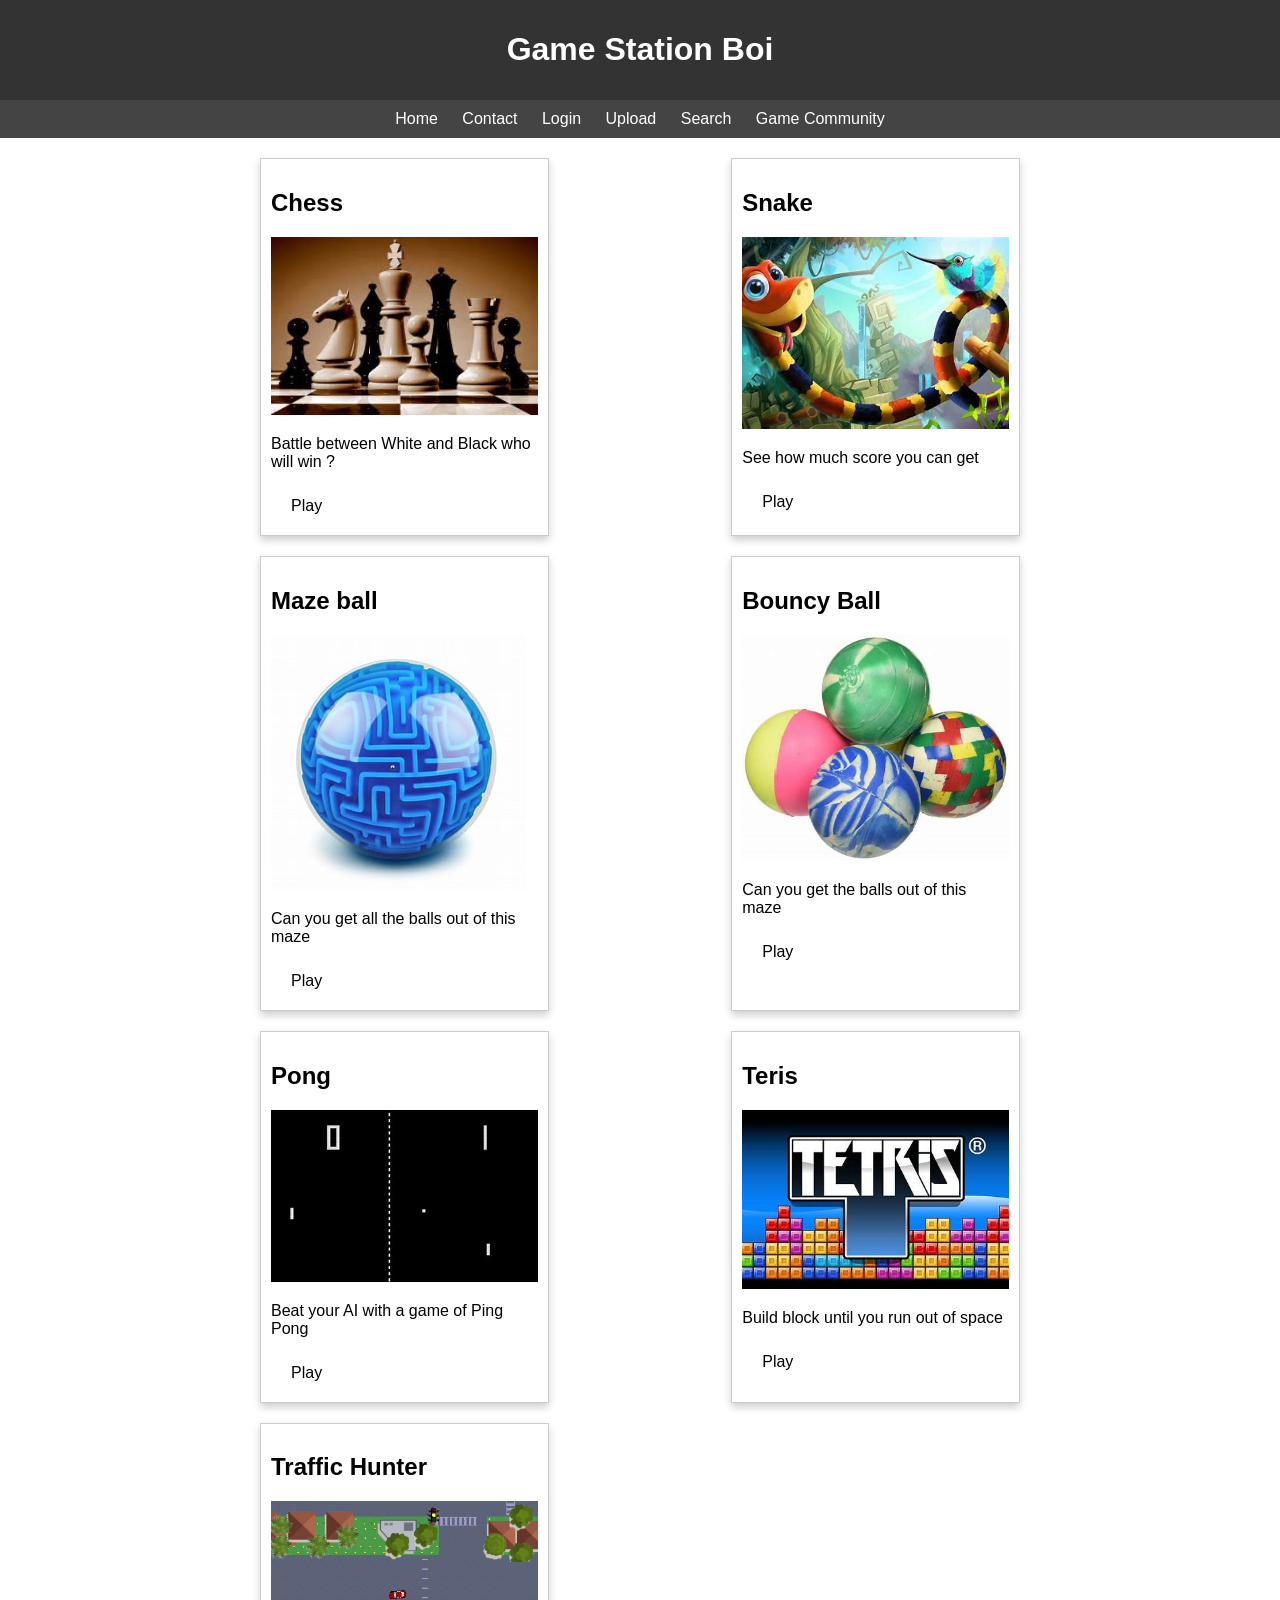
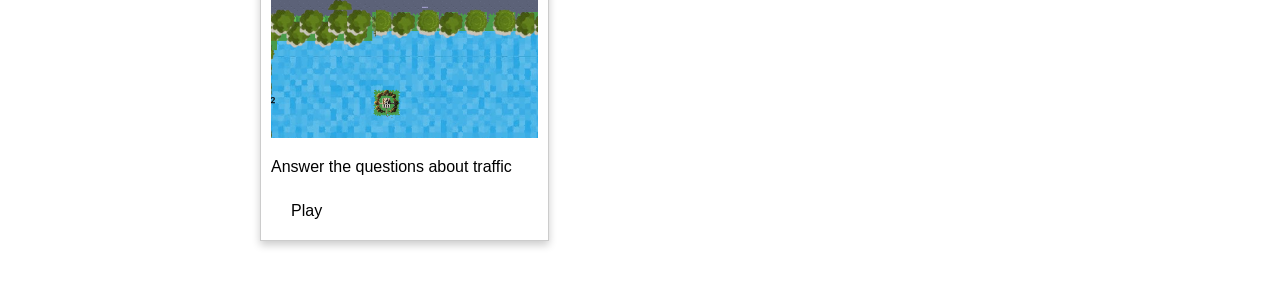
==== index.html @ 4ac2c36c "init web"" ====
<!DOCTYPE html>
<html lang="en">
  <head>
    <meta charset="UTF-8" />
    <meta name="viewport" content="width=device-width, initial-scale=1.0" />
    <title>Game Store</title>
    <style>
      body {
        font-family: Arial, sans-serif;
        margin: 0;
        padding: 0;
      }
      header {
        background-color: #333;
        color: #fff;
        padding: 10px 0;
        text-align: center;
      }
      nav {
        background-color: #444;
        color: #fff;
        padding: 10px 0;
        text-align: center;
      }
      nav a {
        color: #fff;
        text-decoration: none;
        padding: 0 10px;
      }
      nav a:hover {
        color: #ccc;
      }
      .container {
        max-width: 800px;
        margin: auto;
        padding: 20px;
        display: flex;
        flex-wrap: wrap;
        justify-content: space-between;
      }
      .game {
        border: 1px solid #ccc;
        margin-bottom: 20px;
        padding: 10px;
        width: 38%;
        box-shadow: 0 4px 8px 0 rgba(0, 0, 0, 0.2);
        transition: 0.3s;
      }
      .game:hover {
        box-shadow: 0 8px 16px 0 rgba(0, 0, 0, 0.2);
      }
      .game img {
        max-width: 100%;
        height: auto;
      }
      .boy {
        display: inline-block;
        padding: 10px 20px;
        font-size: 16px;
        color: black;
        background-color: WHITE;
        text-align: center;
        text-decoration: none;
        border-radius: 5px;
      }
      .boy:hover {
        background-color: GREY;
      }
      * {
        box-sizing: border-box;
      }

      body {
        margin: 0;
        font-family: Arial, Helvetica, sans-serif;
      }

      .topnav {
        overflow: hidden;
        background-color: #e9e9e9;
      }

      .topnav a {
        float: left;
        display: block;
        color: black;
        text-align: center;
        padding: 14px 16px;
        text-decoration: none;
        font-size: 17px;
      }

      .topnav a:hover {
        background-color: #ddd;
        color: black;
      }

      .topnav a.active {
        background-color: #2196f3;
        color: white;
      }

      .topnav input[type="text"] {
        float: right;
        padding: 6px;
        margin-top: 8px;
        margin-right: 16px;
        border: none;
        font-size: 17px;
      }

      @media screen and (max-width: 600px) {
        .topnav a,
        .topnav input[type="text"] {
          float: none;
          display: block;
          text-align: left;
          width: 100%;
          margin: 0;
          padding: 14px;
        }

        .topnav input[type="text"] {
          border: 1px solid #ccc;
        }
      }
    </style>
  </head>
  <body>
    <header>
      <h1>Game Station Boi</h1>
    </header>

    <nav>
      <a href="./new.html">Home</a>
      <a href="./Contact/contact.html">Contact</a>
      <a href="./Login/login.html">Login</a>
      <a href="./Upload/upload.html">Upload</a>
      <a href="./search.html">Search</a>
      <a href="#">Game Community</a>
    </nav>
    <div class="container">
      <div class="game">
        <h2>Chess</h2>
        <img src="./download (13).jpg" alt="Chess" />
        <p>Battle between White and Black who will win ?</p>
        <a href="./chess/chess.html" class="boy" onclick="audio.play();"
          >Play</a
        >
      </div>
      <div class="game">
        <h2>Snake</h2>
        <img src="./download (14).jpg" alt="Another Game Title" />
        <p>See how much score you can get</p>
        <a href="./Snake/snake.html" class="boy">Play</a>
      </div>
      <div class="game">
        <h2>Maze ball</h2>
        <img src="./th (1).jpg" alt="Another Game Title" />
        <p>Can you get all the balls out of this maze</p>
        <a href="./Ball/ball.html" class="boy">Play</a>
      </div>
      <div class="game">
        <h2>Bouncy Ball</h2>
        <img src="./download.jpg" alt="Another Game Title" />
        <p>Can you get the balls out of this maze</p>
        <a href="./Bouncy ball/ball.html" class="boy">Play</a>
      </div>
      <div class="game">
        <h2>Pong</h2>
        <img src="./download (1).jpg" alt="Another Game Title" />
        <p>Beat your AI with a game of Ping Pong</p>
        <a href="./Pong/Pong.html" class="boy">Play</a>
      </div>
      <div class="game">
        <h2>Teris</h2>
        <img src="./download (2).jpg" alt="Another Game Title" />
        <p>Build block until you run out of space</p>
        <a href="./Tetris/Mario.html" class="boy">Play</a>
      </div>
      <div class="game">
        <h2>Traffic Hunter</h2>
        <img src="./image.png" alt="Another Game Title" />
        <p>Answer the questions about traffic</p>
        <a href="./Tetris/Mario.html" class="boy">Play</a>
      </div>
    </div>
  </body>
</html>
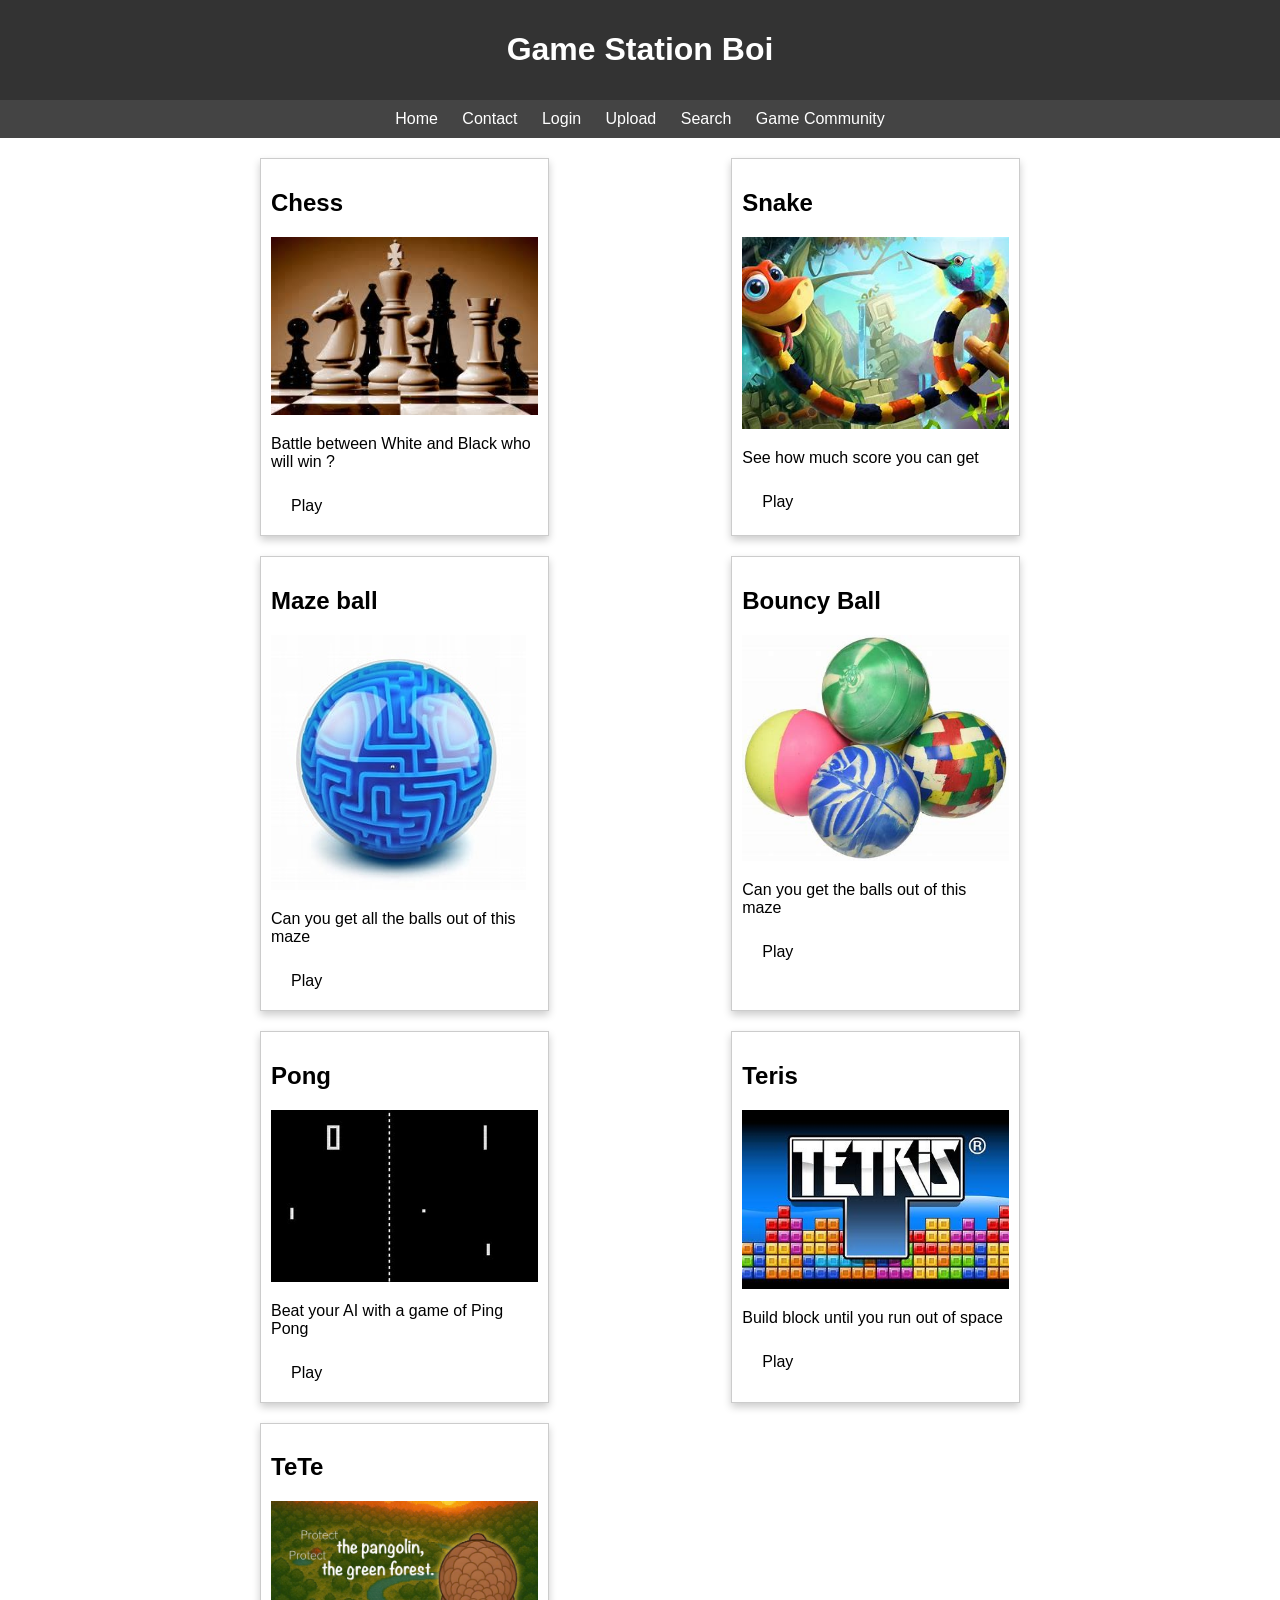
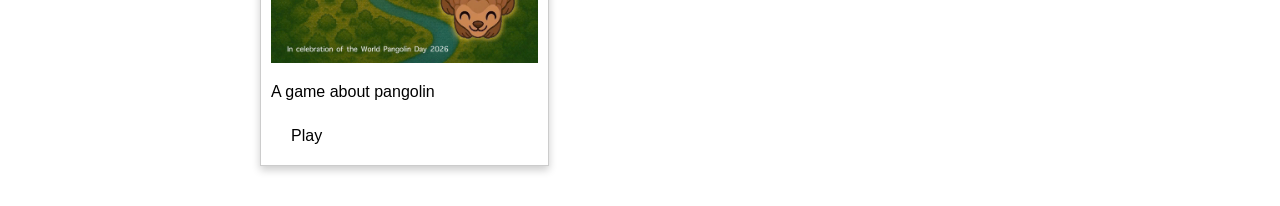
==== commit e5473998: "Update TeTe app" ====
--- a/index.html
+++ b/index.html
@@ -2,7 +2,7 @@
 <html lang="en">
   <head>
     <meta charset="UTF-8" />
-    <meta name="viewport" content="width=device-width, initial-scale=1.0" />
+    <meta name="Game Station Boi" content="width=device-width, initial-scale=1.0" />
     <title>Game Store</title>
     <style>
       body {
@@ -132,7 +132,7 @@
     </header>
 
     <nav>
-      <a href="./new.html">Home</a>
+      <a href="./index.html">Home</a>
       <a href="./Contact/contact.html">Contact</a>
       <a href="./Login/login.html">Login</a>
       <a href="./Upload/upload.html">Upload</a>
@@ -179,10 +179,10 @@
         <a href="./Tetris/Mario.html" class="boy">Play</a>
       </div>
       <div class="game">
-        <h2>Traffic Hunter</h2>
-        <img src="./image.png" alt="Another Game Title" />
-        <p>Answer the questions about traffic</p>
-        <a href="./Tetris/Mario.html" class="boy">Play</a>
+        <h2>TeTe</h2>
+        <img src="./z7282608119296_28bdc47427ed63c7a2c961d5ce6dc359 - Copy (2).jpg" alt="Another Game Title" />
+        <p>A game about pangolin</p>
+        <a href="./TeTe_game/index.html" class="boy">Play</a>
       </div>
     </div>
   </body>
